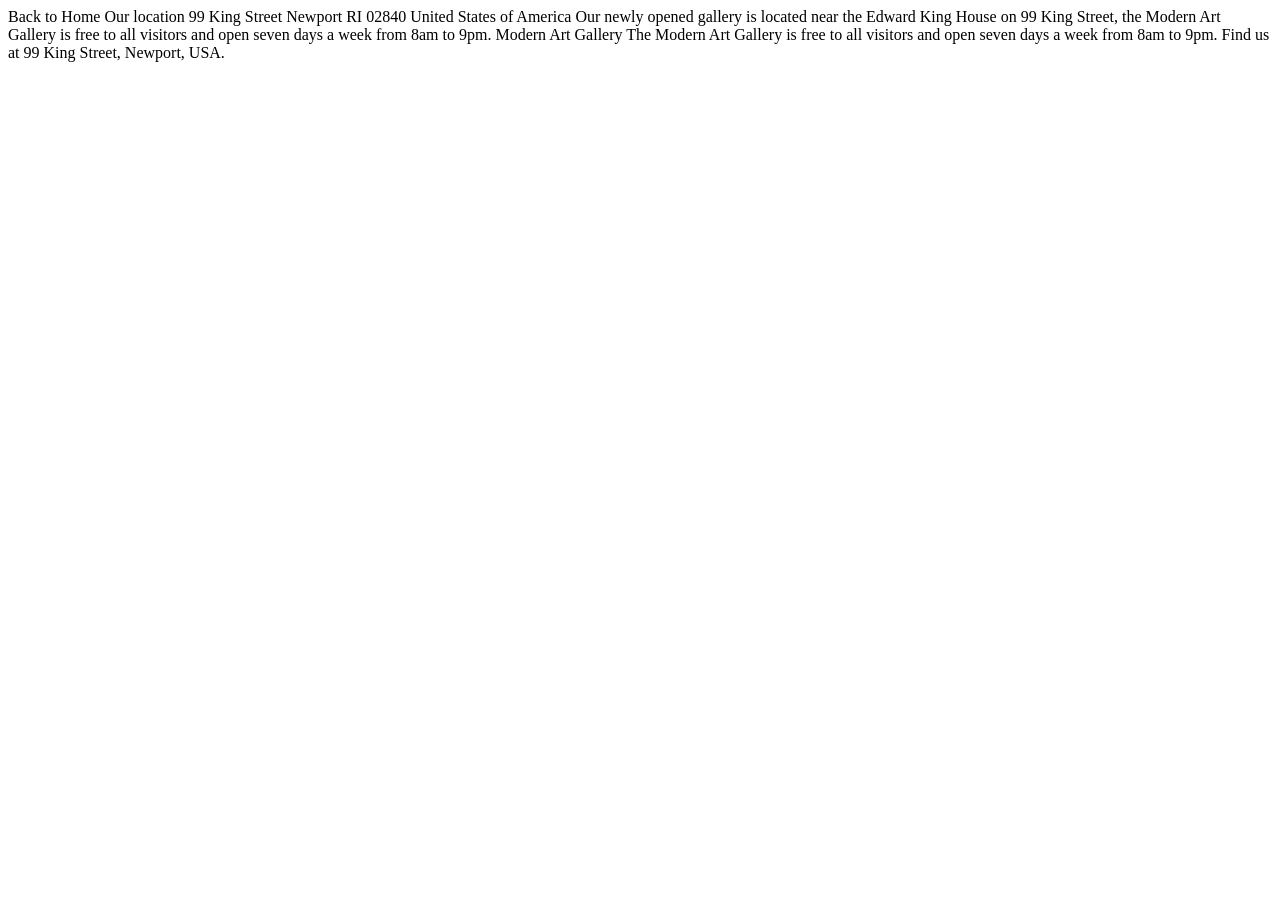
==== pages/location.html @ 222d8541 "chore: initialize project structure" ====
<!DOCTYPE html>
<html lang="en">
<head>
  <meta charset="UTF-8">
  <meta name="viewport" content="width=device-width, initial-scale=1.0">

  <link rel="icon" type="image/png" sizes="32x32" href="./assets/favicon-32x32.png">
  
  <title>Frontend Mentor | Art gallery website</title>
</head>
<body>

  Back to Home

  Our location

  99 King Street
  Newport
  RI 02840
  United States of America

  Our newly opened gallery is located near the Edward King House on 99 King 
  Street, the Modern Art Gallery is free to all visitors and open seven days 
  a week from 8am to 9pm.

  Modern Art Gallery

  The Modern Art Gallery is free to all visitors and open seven days a week 
  from 8am to 9pm. Find us at 99 King Street, Newport, USA.

</body>
</html>
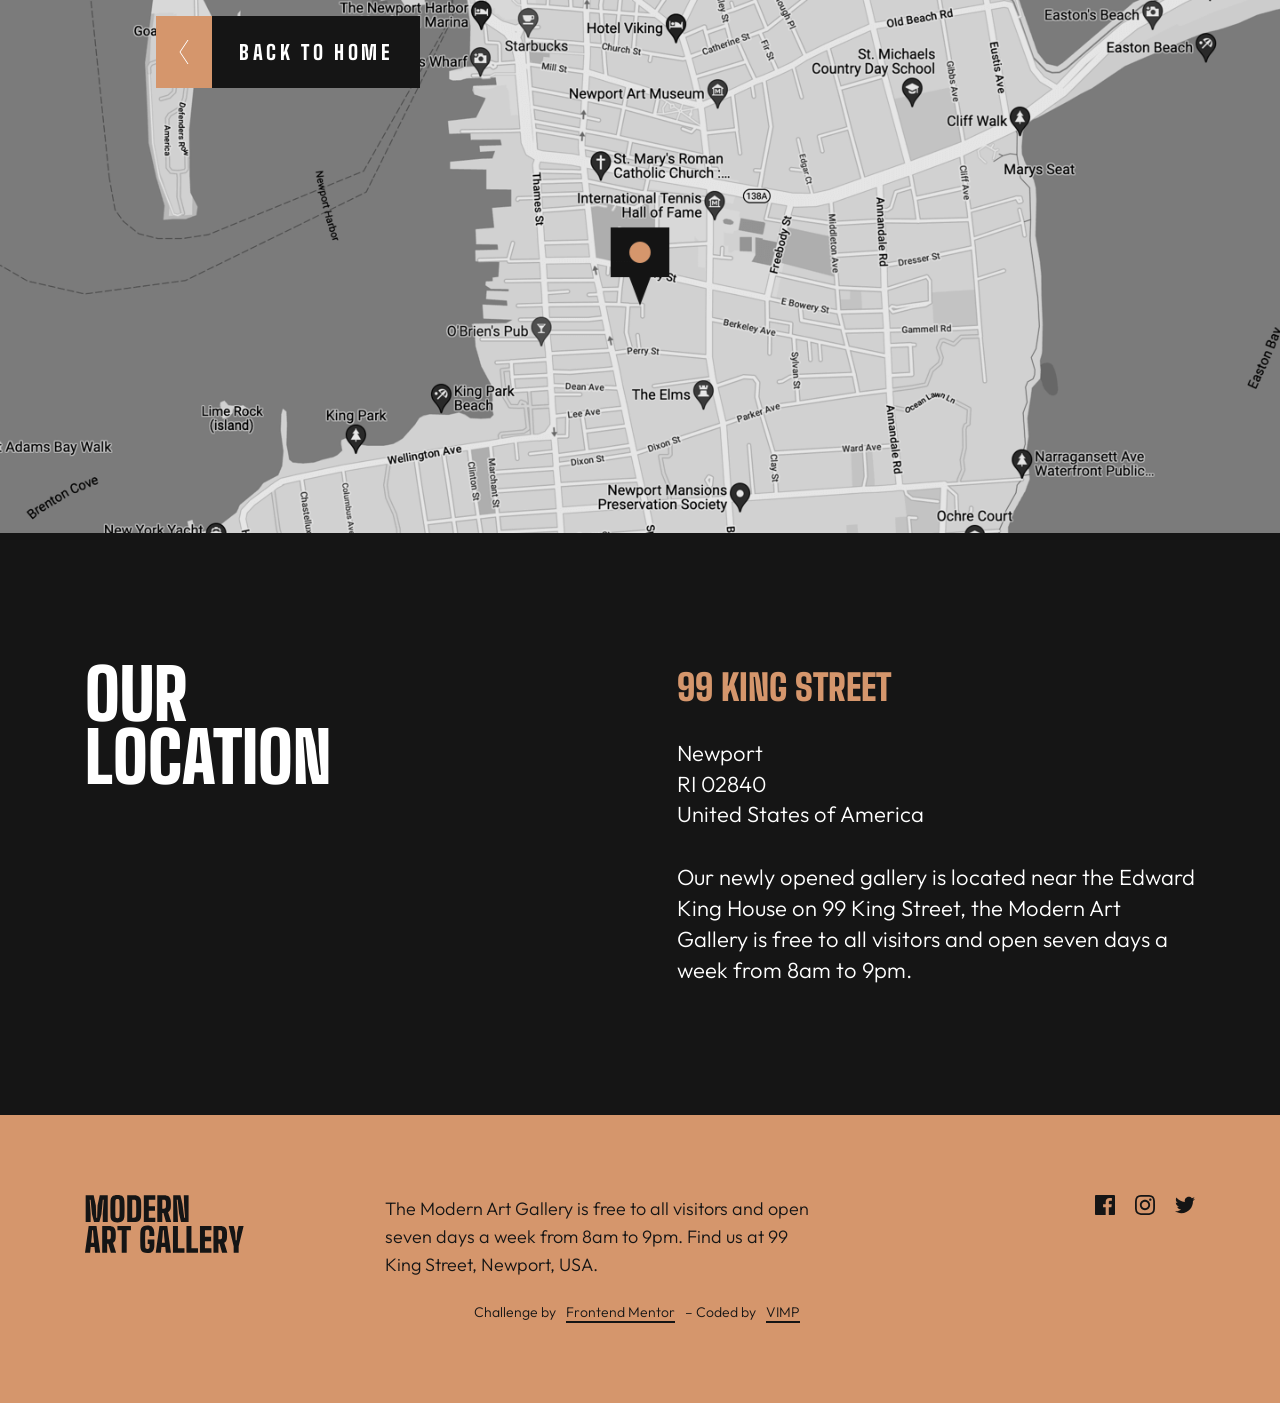
==== commit 3b9b3aa8: "feat: add location page layout, styles and states" ====
--- a/pages/location.html
+++ b/pages/location.html
@@ -1,32 +1,104 @@
 <!DOCTYPE html>
 <html lang="en">
+
 <head>
   <meta charset="UTF-8">
   <meta name="viewport" content="width=device-width, initial-scale=1.0">
 
-  <link rel="icon" type="image/png" sizes="32x32" href="./assets/favicon-32x32.png">
-  
-  <title>Frontend Mentor | Art gallery website</title>
+  <title>Art gallery website | VIMP</title>
+
+  <link rel="icon" type="image/png" sizes="32x32" href="./../favicon.png">
+  <link rel="stylesheet" href="./../styles/main.css">
 </head>
-<body>
 
-  Back to Home
+<body data-page="location">
 
-  Our location
+  <main>
+    <main>
+      <h1 class="visually-hidden">Modern Art Gallery location</h1>
 
-  99 King Street
-  Newport
-  RI 02840
-  United States of America
+      <section class="map" aria-label="Map showing gallery location">
+        <picture class="map__illustration">
+          <source media="(min-width: 64rem)"
+            srcset="./../assets/images/illustrations/map-desktop.png 1x, ./../assets/images/illustrations/map@2x-desktop.png 2x">
+          <source media="(min-width: 48rem)"
+            srcset="./../assets/images/illustrations/map-tablet.png 1x, ./../assets/images/illustrations/map@2x-tablet.png 2x">
+          <img src="./../assets/images/illustrations/map-mobile.png"
+            srcset="./../assets/images/illustrations/map@2x-mobile.png 2x"
+            alt="Map showing the location of Modern Art Gallery at 99 King Street, Newport">
+        </picture>
 
-  Our newly opened gallery is located near the Edward King House on 99 King 
-  Street, the Modern Art Gallery is free to all visitors and open seven days 
-  a week from 8am to 9pm.
+        <a href="./../index.html" class="button">
+          <span class="button__icon" aria-hidden="true">
+            <img src="./../assets/images/icons/icon-arrow-left.svg" alt="">
+          </span>
+          <span class="button__text">Back to home</span>
+        </a>
+      </section>
 
-  Modern Art Gallery
+      <section class="location">
+        <div class="location__inner container">
+          <h2 class="location__title">Our location</h1>
 
-  The Modern Art Gallery is free to all visitors and open seven days a week 
-  from 8am to 9pm. Find us at 99 King Street, Newport, USA.
+            <div class="location__content stack">
+              <p class="location__street">99 King Street</p>
+              <address class="location__address-details">
+                <p>Newport</p>
+                <p>RI 02840</p>
+                <p>United States of America</p>
+              </address>
+              <p class="location__description">
+                Our newly opened gallery is located near the Edward King House on 99 King
+                Street, the Modern Art Gallery is free to all visitors and open seven days
+                a week from 8am to 9pm.
+              </p>
+            </div>
+        </div>
+      </section>
+    </main>
 
+    <footer class="footer">
+      <div class="footer__inner container stack">
+
+        <div class="footer__content">
+          <img src="./../assets/images/logos/logo-dark.svg" alt="Modern Art Gallery" class="footer__logo">
+          <p class="footer__description">
+            The Modern Art Gallery is free to all visitors and open seven days a week
+            from 8am to 9pm. Find us at 99 King Street, Newport, USA.
+          </p>
+          <ul class="social cluster" aria-label="Social media">
+            <li class="social__item">
+              <a href="https://www.facebook.com" target="_blank" rel="noopener noreferrer" aria-label="Facebook"
+                class="social__link">
+                <svg class="social__icon" aria-hidden="true">
+                  <use href="./../assets/images/icons/social-sprite.svg#facebook"></use>
+                </svg>
+              </a>
+            </li>
+            <li class="social__item">
+              <a href="https://www.instagram.com" target="_blank" rel="noopener noreferrer" aria-label="Instagram"
+                class="social__link">
+                <svg class="social__icon" aria-hidden="true">
+                  <use href="./../assets/images/icons/social-sprite.svg#instagram"></use>
+                </svg>
+              </a>
+            </li>
+            <li class="social__item">
+              <a href="https://x.com" target="_blank" rel="noopener noreferrer" aria-label="X" class="social__link">
+                <svg class="social__icon" aria-hidden="true">
+                  <use href="./../assets/images/icons/social-sprite.svg#twitter"></use>
+                </svg>
+              </a>
+            </li>
+          </ul>
+        </div>
+
+        <small class="attribution">Challenge by <a href="https://www.frontendmentor.io/challenges" target="_blank"
+            rel="noopener noreferrer" class="attribution__link">Frontend Mentor</a> – Coded by <a
+            href="https://www.frontendmentor.io/profile/vimpdev" target="_blank" rel="noopener noreferrer"
+            class="attribution__link">VIMP</a></small>
+      </div>
+    </footer>
 </body>
+
 </html>
--- a/styles/main.css
+++ b/styles/main.css
@@ -0,0 +1,563 @@
+@layer reset, fonts, tokens, base, layout, components, utilities, responsive, states;
+
+@import url('./reset.css') layer(reset);
+@import url('./fonts.css') layer(fonts);
+@import url('./tokens.css') layer(tokens);
+
+@layer base {
+  body {
+    font-family: var(--ff-body);
+    font-weight: var(--fw-light);
+    font-size: var(--fs-200);
+    background-color: var(--color-surface-default);
+    color: var(--color-text-body);
+    line-height: 1.4;
+  }
+}
+
+
+@layer layout {
+  .container {
+    inline-size: clamp(21.4375rem, 91vw, 69.375rem);
+    margin-inline: auto;
+  }
+
+  /* HERO */
+  .hero__inner {
+    margin-block-start: var(--space-400);
+  }
+
+  .hero__content {
+    margin-inline: auto;
+    display: grid;
+    grid-template-columns: 1fr;
+    justify-items: start;
+    gap: var(--space-400);
+  }
+
+  /* GALLERY */
+  .gallery {
+    padding-block: calc(var(--space-1000) + var(--space-250));
+  }
+
+  .gallery__inner {
+    display: grid;
+    grid-template-columns: 1fr;
+    gap: var(--space-200);
+  }
+
+  .gallery__intro {
+    display: flex;
+    flex-direction: column;
+    gap: var(--space-300);
+    align-items: center;
+  }
+
+  .gallery__intro-content {
+    --stack-space: var(--space-300);
+  }
+
+  /* FOOTER */
+  .footer {
+    padding-block: var(--space-600);
+    background-color: var(--color-surface-primary);
+    color: var(--color-text-inverse);
+  }
+
+  .footer__inner {
+    --stack-space: var(--space-300);
+  }
+
+  .footer__content {
+    padding-inline: var(--space-300);
+    display: grid;
+    grid-template-columns: 1fr;
+    gap: var(--space-500);
+  }
+
+  /* LOCATION */
+  .location {
+    padding-block: var(--space-1000);
+    background-color: var(--color-surface-primary);
+    color: var(--color-text-inverse);
+  }
+
+  .location__inner {
+    display: grid;
+    grid-template-columns: 1fr;
+    gap: var(--space-600);
+  }
+
+  .location__content {
+    --stack-space: var(--space-250);
+  }
+
+  [data-page="location"] .footer {
+    --color-text-body: var(--color-grey-900);
+    background-color: var(--color-accent);
+    color: var(--color-text-body);
+  }
+
+  .map {
+    position: relative;
+    background-color: var(--color-surface-primary);
+  }
+
+  .map__illustration {
+    max-inline-size: 90rem;
+    margin-inline: auto;
+
+    img {
+      inline-size: 100%;
+      block-size: 100%;
+      max-block-size: 37.5rem;
+      object-fit: cover;
+
+    }
+  }
+
+  .map .button {
+    position: absolute;
+    top: var(--space-125);
+    left: var(--space-125);
+  }
+}
+
+@layer components {
+
+  /* CARD */
+  .gallery__card {
+    --stack-space: var(--space-300);
+    padding: var(--space-600) var(--space-300);
+    background-color: var(--color-surface-primary);
+    color: var(--color-text-inverse);
+  }
+
+  /* BUTTON */
+  .button {
+    display: inline-flex;
+    background-color: var(--color-surface-primary);
+    transition: background-color var(--transition-fast);
+
+    >* {
+      padding-block: 1.1em;
+    }
+  }
+
+  .button__text {
+    padding-inline: 1.35em;
+    font-family: var(--ff-heading);
+    font-size: var(--fs-400);
+    font-weight: var(--fw-extra-bold);
+    text-transform: uppercase;
+    letter-spacing: 0.2275rem;
+    color: var(--color-text-inverse);
+  }
+
+  .button__icon {
+    inline-size: 3.5rem;
+    display: grid;
+    place-items: center;
+    background-color: var(--color-accent);
+    transition: background-color var(--transition-fast);
+  }
+
+  /* ILLUSTRATION */
+  .hero__illustration {
+    margin-inline: auto;
+    inline-size: max-content;
+  }
+
+  .gallery__item picture {
+    block-size: 100%;
+
+    img {
+      inline-size: 100%;
+      block-size: 100%;
+      object-fit: cover;
+    }
+  }
+
+  .footer__logo {
+    inline-size: 6.875rem;
+  }
+
+  /* SOCIAL MEDIA */
+  .social {
+    inline-size: 6.25rem;
+    justify-content: space-between;
+  }
+
+  .social__link {
+    display: grid;
+    place-items: center;
+    transition: color var(--transition-fast);
+  }
+
+  .social__icon {
+    block-size: 1.25rem;
+    aspect-ratio: 1;
+  }
+
+  /* TYPOGRAPHY */
+  .hero__title {
+    font-family: var(--ff-heading);
+    font-size: var(--fs-1000);
+    font-weight: var(--fw-black);
+    text-transform: uppercase;
+    text-wrap: balance;
+    color: var(--color-text-heading);
+    line-height: .9;
+  }
+
+  .hero__description {
+    font-size: var(--fs-300);
+  }
+
+  .gallery__title,
+  .gallery__card-title {
+    font-family: var(--ff-heading);
+    font-size: var(--fs-800);
+    font-weight: var(--fw-black);
+    text-transform: uppercase;
+    line-height: 0.9;
+    text-wrap: balance;
+  }
+
+  .gallery__title {
+    color: var(--color-text-heading);
+  }
+
+  .gallery__card-title {
+    text-wrap: pretty;
+  }
+
+  .gallery__description,
+  .gallery__card-description,
+  .footer__description {
+    font-size: var(--fs-300);
+  }
+
+  .attribution {
+    font-size: var(--fs-100);
+    text-align: center;
+  }
+
+  .attribution__link {
+    position: relative;
+    margin-inline: .5em;
+    transition: color var(--transition-fast);
+
+    &::after {
+      content: '';
+      position: absolute;
+      right: 0;
+      bottom: -0.125rem;
+      inline-size: 100%;
+      block-size: 0.125rem;
+      background-color: currentColor;
+      transition: inline-size var(--transition-fast);
+    }
+  }
+
+  .location__title,
+  .location__street {
+    font-family: var(--ff-heading);
+    font-weight: var(--fw-black);
+    text-transform: uppercase;
+  }
+
+  .location__title {
+    font-size: var(--fs-900);
+    line-height: 0.9;
+  }
+
+  .location__street {
+    font-size: var(--fs-700);
+    color: var(--color-accent);
+  }
+
+  .location__content {
+    font-size: var(--fs-300);
+  }
+
+  .location__address-details {
+    font-style: normal;
+  }
+}
+
+
+@layer utilities {
+  .stack {
+    display: flex;
+    flex-direction: column;
+    gap: var(--stack-space, 1rem);
+  }
+
+  .cluster {
+    display: flex;
+    align-items: center;
+    gap: var(--cluster-space, 1rem);
+  }
+
+  .visually-hidden {
+    position: absolute;
+    inline-size: 1px;
+    block-size: 1px;
+    padding: 0;
+    margin: -1px;
+    overflow: hidden;
+    clip: rect(0 0 0 0);
+    white-space: nowrap;
+    border: 0;
+  }
+}
+
+
+@layer responsive {
+  @media (width >=48rem) {
+
+    .hero {
+      position: relative;
+    }
+
+    .hero__inner {
+      position: absolute;
+      top: 50%;
+      left: 50%;
+      margin-block-start: unset;
+      transform: translate(-50%, -50%);
+    }
+
+    .hero__content {
+      max-inline-size: 21.1875rem;
+      margin-inline: unset;
+      margin-left: auto;
+      gap: var(--space-600);
+    }
+
+    .hero__illustration {
+      margin-inline: unset;
+    }
+
+    .hero__title {
+      font-size: var(--fs-1100);
+    }
+
+    .gallery {
+      padding-block: calc(var(--space-500) * 3);
+    }
+
+    .gallery__inner {
+      grid-template-columns: auto 1fr;
+    }
+
+    .gallery__intro {
+      grid-column: span 2;
+      flex-direction: row-reverse;
+      justify-content: space-between;
+    }
+
+    .gallery__intro-content {
+      max-inline-size: 22ch;
+    }
+
+    .gallery__item--2 {
+      grid-row: span 2;
+    }
+
+    .gallery__card {
+      padding: var(--space-1000) var(--space-400);
+    }
+
+    .footer__content {
+      padding-inline: unset;
+      grid-template-columns: auto 1fr auto;
+      gap: var(--space-800);
+    }
+
+    .footer__description {
+      max-inline-size: 25ch;
+      line-height: 1.55;
+    }
+
+    .social {
+      align-self: start;
+    }
+
+    /* LOCATION PAGE */
+    .map .button {
+      top: var(--space-200);
+      left: var(--space-500);
+    }
+
+    .location__inner {
+      grid-template-columns: auto 1fr;
+      gap: var(--space-0);
+    }
+
+    .location__content {
+      max-inline-size: 34ch;
+      justify-self: end;
+    }
+
+    .location__title {
+      max-inline-size: 10ch;
+    }
+  }
+
+
+  @media (width >=64rem) {
+
+    .hero__content {
+      max-inline-size: none;
+      margin-left: unset;
+      grid-template-columns: auto 21.875rem;
+      gap: var(--space-800);
+    }
+
+    .button {
+      grid-column: 2/-1;
+    }
+
+    .hero__illustration {
+      margin-inline: auto;
+      position: relative;
+
+      &::before {
+        content: '';
+        position: absolute;
+        inset: 0;
+        background-color: var(--color-surface-primary);
+        transform: translateX(-100%);
+        pointer-events: none;
+      }
+    }
+
+    .hero__title {
+      font-size: var(--fs-1200);
+      transform: translateY(calc(-1 * (var(--space-400) + var(--space-500))));
+      color: var(--color-text-inverse);
+      mix-blend-mode: difference;
+    }
+
+    .hero__description {
+      font-size: var(--fs-500);
+    }
+
+    .title-break {
+      display: none;
+    }
+
+    .gallery {
+      padding-block: calc((var(--space-500) * 4) + var(--space-250));
+    }
+
+    .gallery__inner {
+      gap: var(--space-400);
+    }
+
+    .gallery__title,
+    .gallery__card-title {
+      font-size: var(--fs-1000);
+      line-height: 1;
+    }
+
+    .gallery__description,
+    .gallery__card-description {
+      font-size: var(--fs-500);
+    }
+
+    .gallery__intro-illustration {
+      max-inline-size: 39.6875rem;
+    }
+
+    .gallery__intro-content {
+      --stack-space: var(--space-400);
+      max-inline-size: 30ch;
+    }
+
+    .gallery__card {
+      --stack-space: var(--space-400);
+      padding: var(--space-800) var(--space-600);
+    }
+
+    .footer {
+      padding-block: var(--space-1000);
+    }
+
+    .footer__content {
+      gap: calc(var(--space-800) * 2 + var(--space-150));
+    }
+
+    .footer__logo {
+      inline-size: 10rem;
+    }
+
+    .footer__description {
+      max-inline-size: 36ch;
+    }
+
+    /* LOCATION PAGE */
+    .map .button {
+      left: calc(var(--space-600) * 3 + var(--space-150));
+    }
+
+    .location {
+      padding-block: calc(var(--space-400) * 4 + var(--space-025));
+    }
+
+    .location__content {
+      --stack-space: var(--space-300);
+      max-inline-size: 37ch;
+      font-size: var(--fs-500);
+    }
+
+    .location__title {
+      font-size: var(--fs-1100);
+    }
+
+    .location__description {
+      margin-block-start: var(--space-100);
+    }
+  }
+}
+
+@layer states {
+
+  :focus-visible {
+    outline-color: var(--color-accent);
+  }
+
+  [data-page="location"] .social__link:focus-visible,
+  [data-page="location"] .attribution__link:focus-visible {
+    outline-color: var(--color-surface-primary);
+  }
+
+  @media (hover:hover) {
+
+    .button:hover {
+      background-color: var(--color-accent);
+    }
+
+    .button:hover .button__icon {
+      background-color: var(--color-surface-primary);
+    }
+
+    .social__link:hover,
+    .attribution__link:hover {
+      color: var(--color-accent);
+    }
+
+    /* LOCATION PAGE */
+    [data-page="location"] .social__link:hover,
+    [data-page="location"] .attribution__link:hover {
+      color: var(--color-text-inverse);
+    }
+  }
+
+
+  .attribution__link:is(:hover, :focus-visible)::after {
+    inline-size: 0;
+  }
+}
